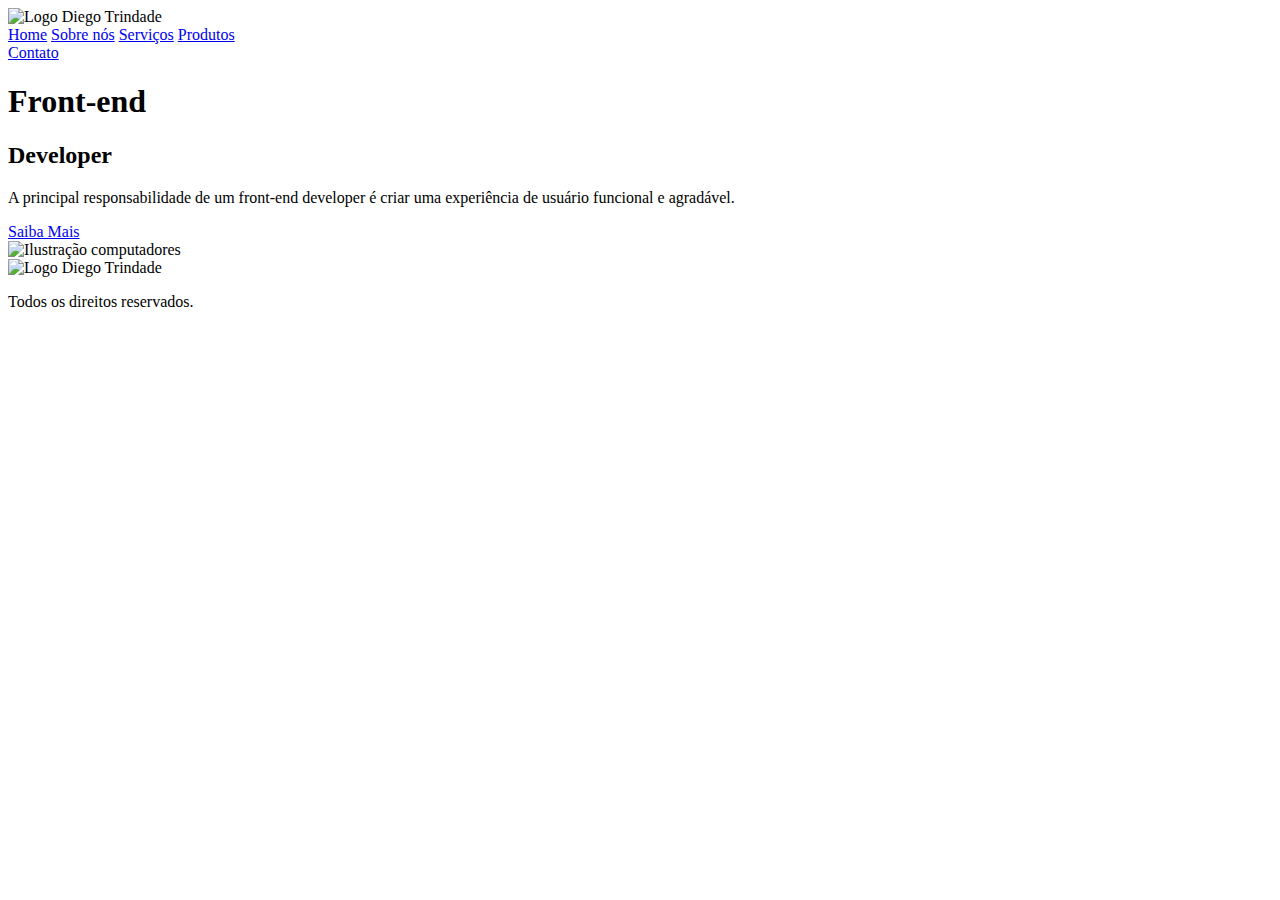
==== index.html @ ac0ad788 "Hello World git" ====
<!DOCTYPE html>
<html lang="pt-br">

<head>
    <meta charset="UTF-8">
    <meta http-equiv="X-UA-Compatible" content="IE=edge">
    <meta name="viewport" content="width=device-width, initial-scale=1.0">
    <link rel="stylesheet" href="/primeiro_projeto/style.css">
    <title>Front-end Developer</title>
</head>

<body>
    <header>
        <img src="/primeiro_projeto/img/logo.svg" alt="Logo Diego Trindade">
        <nav>
            <a href="/">Home</a>
            <a href="/">Sobre nós</a>
            <a href="/">Serviços</a>
            <a href="/">Produtos</a>
        </nav>
        <a class="botao-header" href="/">Contato</a>
    </header>

    <main>
        <section>
            <H1>Front-end</H1>
            <h2>Developer</h2>
            <p>A principal responsabilidade de um front-end developer é criar uma experiência de usuário funcional e agradável.</p>
            <a class="botao-section" href="/">Saiba Mais</a>
        </section>
        <img src="/primeiro_projeto/img/imagem.png" alt="Ilustração computadores">
    </main>

    <footer>
        <img src="/primeiro_projeto/img/logo.svg" alt="Logo Diego Trindade">
        <p>Todos os direitos reservados.</p>
    </footer>

</body>

</html>
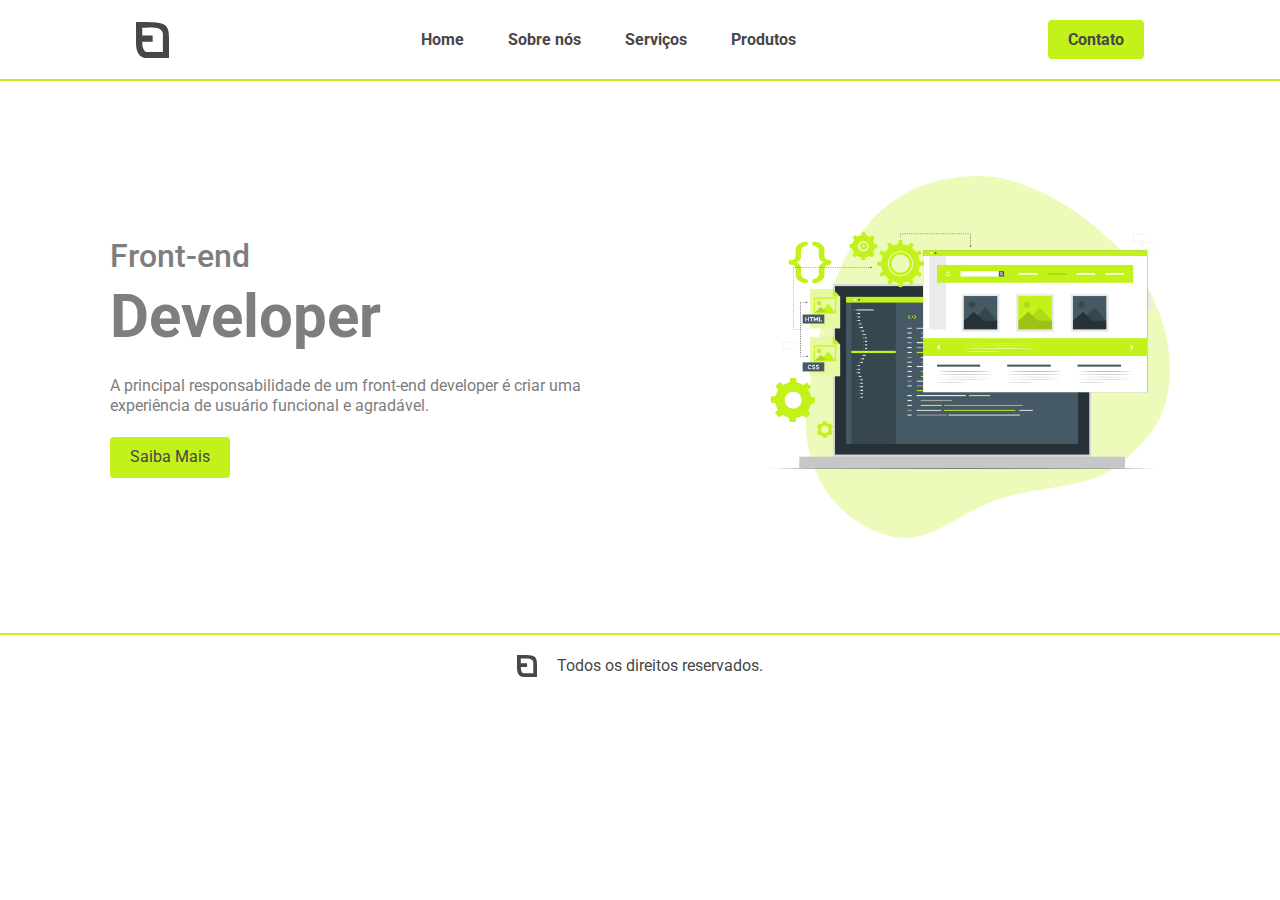
==== commit cb469f18: "alteração dos links" ====
--- a/index.html
+++ b/index.html
@@ -5,13 +5,13 @@
     <meta charset="UTF-8">
     <meta http-equiv="X-UA-Compatible" content="IE=edge">
     <meta name="viewport" content="width=device-width, initial-scale=1.0">
-    <link rel="stylesheet" href="/primeiro_projeto/style.css">
+    <link rel="stylesheet" href="style.css">
     <title>Front-end Developer</title>
 </head>
 
 <body>
     <header>
-        <img src="/primeiro_projeto/img/logo.svg" alt="Logo Diego Trindade">
+        <img src="img/logo.svg" alt="Logo Diego Trindade">
         <nav>
             <a href="/">Home</a>
             <a href="/">Sobre nós</a>
@@ -28,11 +28,11 @@
             <p>A principal responsabilidade de um front-end developer é criar uma experiência de usuário funcional e agradável.</p>
             <a class="botao-section" href="/">Saiba Mais</a>
         </section>
-        <img src="/primeiro_projeto/img/imagem.png" alt="Ilustração computadores">
+        <img src="img/imagem.png" alt="Ilustração computadores">
     </main>
 
     <footer>
-        <img src="/primeiro_projeto/img/logo.svg" alt="Logo Diego Trindade">
+        <img src="img/logo.svg" alt="Logo Diego Trindade">
         <p>Todos os direitos reservados.</p>
     </footer>
 
--- a/style.css
+++ b/style.css
@@ -0,0 +1,114 @@
+@import url("https://fonts.googleapis.com/css2?family=Roboto&display=swap");
+
+* {
+  margin: 0;
+  padding: 0px;
+  box-sizing: border-box;
+  text-decoration: none;
+}
+
+header {
+  font-family: "Roboto", sans-serif;
+  font-weight: 700;
+  display: flex;
+  flex-direction: row;
+  align-items: center;
+  justify-content: space-around;
+  padding: 20px;
+}
+header img {
+  color: #474747;
+}
+
+header nav a {
+  padding: 20px;
+  color: #474747;
+}
+
+.botao-header {
+  background-color: #c2f219;
+  padding: 10px 20px;
+  border-radius: 4px;
+  color: #474747;
+}
+
+.botao-header:hover {
+  background-color: #9ac309;
+}
+
+main {
+  border-top: 2px solid #c2f219;
+  display: flex;
+  flex-direction: row;
+  align-items: center;
+  justify-content: space-around;
+}
+
+section {
+  display: flex;
+  flex-direction: column;
+  margin: 110px;
+  line-height: 1.3;
+  align-items: flex-start;
+}
+
+section h1 {
+  font-family: "Roboto", sans-serif;
+  font-size: 32px;
+  font-weight: 500;
+  color: #7e7e7e;
+}
+
+section h2 {
+  font-family: "Roboto", sans-serif;
+  font-size: 60px;
+  font-weight: 700;
+  color: #7e7e7e;
+}
+
+section p {
+  font-family: "Roboto", sans-serif;
+  font-size: 16px;
+  margin-top: 20px;
+  color: #7e7e7e;
+}
+
+.botao-section {
+  padding: 10px 20px;
+  background-color: #c2f219;
+  margin-top: 20px;
+  font-family: "Roboto", sans-serif;
+  color: #474747;
+  border-radius: 4px;
+}
+
+.botao-section:hover {
+  background-color: #9ac309;
+}
+
+main img {
+  display: block;
+  width: 400px;
+  margin-right: 110px;
+  margin-top: 95px;
+  margin-bottom: 95px;
+}
+
+footer {
+  border-top: 2px solid #c2f219;
+  display: flex;
+  flex-direction: row;
+  justify-content: center;
+  align-items: center;
+  padding: 20px;
+  gap: 20px;
+  font-family: "Roboto", sans-serif;
+  font-weight: 400;
+  font-size: 16px;
+  color: #474747;
+}
+
+footer img {
+  width: 20px;
+  color: #474747;
+}
